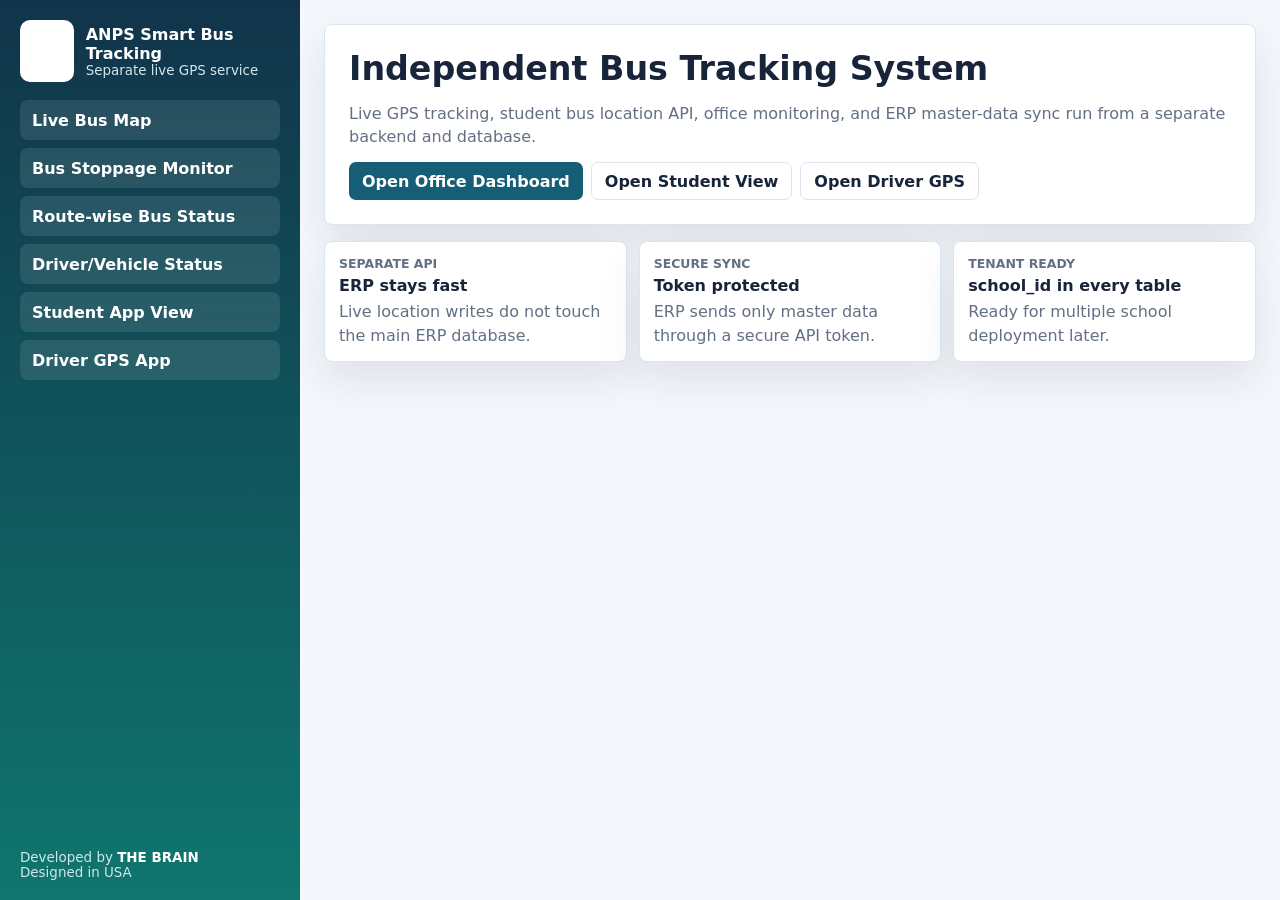
==== smart-bus-tracking/index.html @ 487d120b "Polish smart bus tracking workflow" ====
<!doctype html>
<html lang="en">
<head>
  <meta charset="utf-8">
  <meta name="viewport" content="width=device-width, initial-scale=1">
  <title>ANPS Smart Bus Tracking</title>
  <link rel="stylesheet" href="./smart-bus.css">
</head>
<body>
  <div class="app-shell">
    <aside class="side">
      <div class="brand">
        <div class="logo"><strong>ANPS</strong></div>
        <div><strong>ANPS Smart Bus Tracking</strong><span>Separate live GPS service</span></div>
      </div>
      <nav>
        <a href="./office-live-map.html">Live Bus Map</a>
        <a href="./office-stoppage-monitor.html">Bus Stoppage Monitor</a>
        <a href="./office-route-status.html">Route-wise Bus Status</a>
        <a href="./office-driver-vehicle-status.html">Driver/Vehicle Status</a>
        <a href="./student-bus-location.html">Student App View</a>
        <a href="./driver-gps.html">Driver GPS App</a>
      </nav>
      <div class="credit">Developed by <b>THE BRAIN</b><br>Designed in USA</div>
    </aside>
    <main class="main">
      <section class="hero">
        <h1>Independent Bus Tracking System</h1>
        <p>Live GPS tracking, student bus location API, office monitoring, and ERP master-data sync run from a separate backend and database.</p>
        <div class="hero-actions">
          <a class="primary" href="./office-live-map.html">Open Office Dashboard</a>
          <a class="ghost" href="./student-bus-location.html">Open Student View</a>
          <a class="ghost" href="./driver-gps.html">Open Driver GPS</a>
        </div>
      </section>
      <section class="cards">
        <article><span>Separate API</span><strong>ERP stays fast</strong><p>Live location writes do not touch the main ERP database.</p></article>
        <article><span>Secure Sync</span><strong>Token protected</strong><p>ERP sends only master data through a secure API token.</p></article>
        <article><span>Tenant Ready</span><strong>school_id in every table</strong><p>Ready for multiple school deployment later.</p></article>
      </section>
    </main>
  </div>
</body>
</html>
---- smart-bus-tracking/smart-bus.css ----
:root{--bg:#f4f7fb;--panel:#fff;--ink:#18243a;--muted:#637083;--line:#dbe4ef;--nav:#11344a;--blue:#155e75;--green:#0f766e;--amber:#b7791f;--red:#b4234b;--shadow:0 18px 42px rgba(27,45,73,.1)}
*{box-sizing:border-box}body{margin:0;min-height:100vh;background:var(--bg);color:var(--ink);font-family:Inter,system-ui,-apple-system,BlinkMacSystemFont,"Segoe UI",sans-serif}a{color:inherit}button,input{font:inherit}.app-shell{display:grid;grid-template-columns:300px minmax(0,1fr);min-height:100vh}.side{position:sticky;top:0;height:100vh;display:flex;flex-direction:column;gap:18px;padding:20px;background:linear-gradient(180deg,var(--nav),#0f766e);color:#fff}.brand{display:flex;align-items:center;gap:12px}.logo{display:grid;place-items:center;width:62px;height:62px;padding:4px;border-radius:10px;background:#fff;overflow:hidden}.logo img{width:100%;height:100%;object-fit:contain}.brand span{display:block;color:#d3e6ef;font-size:.84rem}.brand strong{font-size:1rem}nav{display:grid;gap:8px}nav a{min-height:40px;display:flex;align-items:center;padding:0 12px;border-radius:8px;background:rgba(255,255,255,.1);text-decoration:none;font-weight:900}nav a.active,nav a:hover{background:#fff;color:var(--blue)}.credit{margin-top:auto;color:#d3e6ef;font-size:.84rem}.credit b{color:#fff}.main{min-width:0;padding:24px}.top{display:flex;justify-content:space-between;gap:16px;align-items:flex-start;margin-bottom:16px}h1,h2,h3,p{margin:0}h1{font-size:clamp(1.45rem,2.6vw,2.25rem)}h2{font-size:1.1rem}p{color:var(--muted);line-height:1.45}.actions,.hero-actions{display:flex;gap:8px;flex-wrap:wrap}.primary,.ghost{min-height:38px;display:inline-flex;align-items:center;justify-content:center;border-radius:7px;padding:0 13px;font-weight:900;text-decoration:none}.primary{border:0;background:var(--blue);color:#fff}.ghost{border:1px solid var(--line);background:#fff;color:var(--ink)}.metrics,.cards{display:grid;grid-template-columns:repeat(4,minmax(0,1fr));gap:12px;margin-bottom:16px}.metric,.panel,.cards article,.hero{border:1px solid var(--line);border-radius:8px;background:#fff;box-shadow:var(--shadow)}.metric,.cards article{display:grid;gap:5px;padding:14px}.metric span,.cards span{color:var(--muted);font-size:.78rem;font-weight:900;text-transform:uppercase}.metric strong{font-size:1.45rem}.hero{display:grid;gap:14px;padding:24px;margin-bottom:16px}.cards{grid-template-columns:repeat(3,minmax(0,1fr))}.grid{display:grid;grid-template-columns:minmax(0,1.35fr) minmax(340px,.75fr);gap:16px}.panel{overflow:hidden}.panel-head{display:flex;justify-content:space-between;gap:12px;align-items:center;padding:14px 16px;border-bottom:1px solid var(--line)}.map{position:relative;min-height:540px;background:#e5e7eb;overflow:hidden}.google-map{position:absolute;inset:0;width:100%;height:100%;border:0}.bus-pin{position:absolute;left:50%;top:50%;z-index:2;display:grid;place-items:center;transform:translate(-50%,-50%) rotate(-28deg);transition:transform .5s ease}.bus-pin img{width:31px;filter:drop-shadow(1px 5px 4px rgba(15,23,42,.34))}.bus-pin b{position:absolute;top:100%;left:50%;transform:translateX(-50%);margin-top:4px;padding:3px 7px;border-radius:999px;background:#fff;color:var(--blue);box-shadow:0 8px 18px rgba(15,23,42,.16);font-size:.72rem;white-space:nowrap}.list{display:grid;gap:9px;padding:14px}.item{display:grid;gap:5px;width:100%;border:1px solid var(--line);border-radius:8px;background:#fff;padding:12px;text-align:left;color:var(--ink)}.item.active{border-color:var(--blue);box-shadow:0 0 0 3px rgba(21,94,117,.12)}.item small{color:var(--muted)}.detail{display:grid;gap:10px;padding:14px 16px}.detail article{display:grid;grid-template-columns:128px 1fr;gap:10px;padding:10px;border:1px solid var(--line);border-radius:7px;background:#f8fbff}.detail span{color:var(--muted);font-weight:900}.table{overflow:auto}.table table{width:100%;border-collapse:collapse;min-width:760px}th,td{padding:12px;border-bottom:1px solid var(--line);text-align:left;white-space:nowrap}th{color:var(--muted);font-size:.8rem;text-transform:uppercase}.status{display:inline-flex;min-height:24px;align-items:center;border-radius:999px;padding:0 9px;font-size:.78rem;font-weight:950}.running,.started,.reached{background:#e9f8ef;color:#12694d}.delayed{background:#fff4df;color:#9a5b07}.offline{background:#fff1f3;color:#9f2748}.mobile-wrap{min-height:100vh;display:grid;place-items:center;padding:18px;background:#dfe8f2}.phone{width:min(420px,100%);min-height:760px;border-radius:28px;background:#fff;box-shadow:0 22px 60px rgba(20,35,58,.22);overflow:hidden;border:8px solid #152033}.phone-head{padding:18px;background:linear-gradient(135deg,var(--blue),var(--green));color:#fff}.phone-body{display:grid;gap:14px;padding:16px}.input-row{display:flex;gap:8px}.input-row input{min-width:0;flex:1;border:1px solid var(--line);border-radius:8px;padding:0 12px;min-height:40px}.mini-map{position:relative;min-height:300px;border-radius:12px;overflow:hidden;background:#e5e7eb}.student-card{display:grid;gap:8px;border:1px solid var(--line);border-radius:8px;padding:12px;background:#f8fbff}.student-row{display:flex;justify-content:space-between;gap:10px}.student-row span{color:var(--muted);font-weight:800}.empty{padding:18px;color:var(--muted)}
@media(max-width:920px){.app-shell{grid-template-columns:1fr}.side{position:relative;height:auto}.grid,.metrics,.cards{grid-template-columns:1fr}.map{min-height:420px}.top{display:grid}.main{padding:16px}}
.phone-head{display:grid;gap:5px}.phone-head p{color:#dff4f0}.app-kicker{font-size:.75rem;font-weight:900;letter-spacing:.08em;text-transform:uppercase;color:#bfe9e1}.input-row[hidden],.mini-map[hidden]{display:none}.student-message{padding:10px 12px;border-radius:8px;background:#edf7f6;color:var(--green);font-size:.86rem;font-weight:800}.student-row{display:grid;grid-template-columns:105px minmax(0,1fr);align-items:start}.student-row strong{text-align:right;overflow-wrap:anywhere}.refresh-wide{width:100%}.student-footer{text-align:center;color:var(--muted);font-size:.82rem}.student-footer strong{color:var(--ink)}
.driver-phone{min-height:0}.driver-field{display:grid;gap:6px}.driver-field span{color:var(--muted);font-size:.8rem;font-weight:900}.driver-field input,.driver-field select{width:100%;min-height:44px;border:1px solid var(--line);border-radius:8px;background:#fff;padding:0 12px;font:inherit;color:var(--ink)}.driver-actions{display:grid;grid-template-columns:1fr 1fr;gap:10px}.danger{min-height:44px;border:0;border-radius:7px;background:var(--red);color:#fff;font-weight:900}.primary:disabled,.danger:disabled{cursor:not-allowed;opacity:.5}.driver-readout{margin-top:2px}.driver-note{font-size:.78rem}.driver-error{background:#fff1f3;color:var(--red)}
.phone-back{width:max-content;display:inline-flex;align-items:center;min-height:30px;margin-bottom:6px;padding:0 10px;border:1px solid rgba(255,255,255,.45);border-radius:999px;color:#fff;text-decoration:none;font-size:.78rem;font-weight:900;background:rgba(255,255,255,.14)}
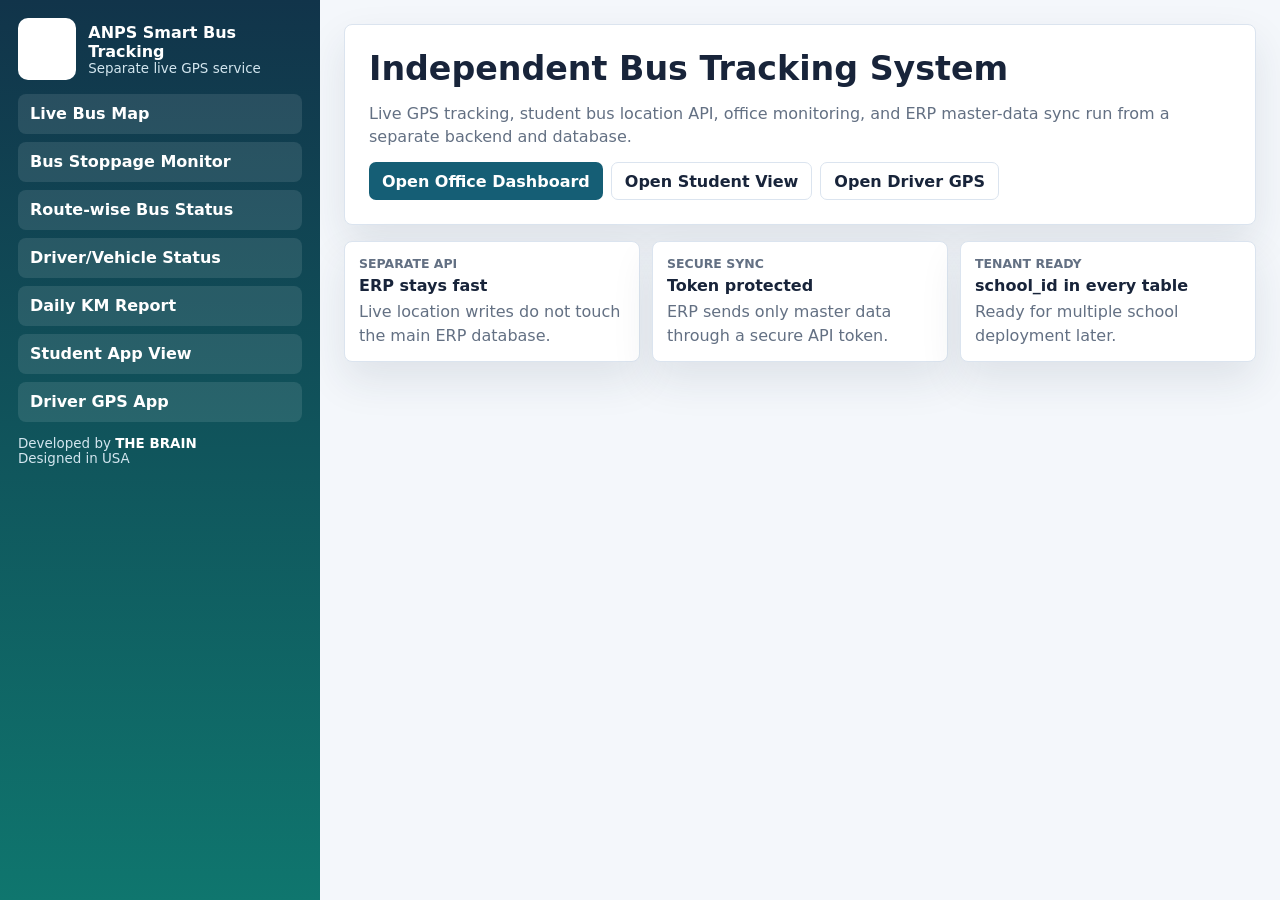
==== commit 4f388138: "Add smart bus daily km report" ====
--- a/smart-bus-tracking/index.html
+++ b/smart-bus-tracking/index.html
@@ -18,6 +18,7 @@
         <a href="./office-stoppage-monitor.html">Bus Stoppage Monitor</a>
         <a href="./office-route-status.html">Route-wise Bus Status</a>
         <a href="./office-driver-vehicle-status.html">Driver/Vehicle Status</a>
+        <a href="./office-daily-km-report.html">Daily KM Report</a>
         <a href="./student-bus-location.html">Student App View</a>
         <a href="./driver-gps.html">Driver GPS App</a>
       </nav>
--- a/smart-bus-tracking/smart-bus.css
+++ b/smart-bus-tracking/smart-bus.css
@@ -1,6 +1,39 @@
 :root{--bg:#f4f7fb;--panel:#fff;--ink:#18243a;--muted:#637083;--line:#dbe4ef;--nav:#11344a;--blue:#155e75;--green:#0f766e;--amber:#b7791f;--red:#b4234b;--shadow:0 18px 42px rgba(27,45,73,.1)}
-*{box-sizing:border-box}body{margin:0;min-height:100vh;background:var(--bg);color:var(--ink);font-family:Inter,system-ui,-apple-system,BlinkMacSystemFont,"Segoe UI",sans-serif}a{color:inherit}button,input{font:inherit}.app-shell{display:grid;grid-template-columns:300px minmax(0,1fr);min-height:100vh}.side{position:sticky;top:0;height:100vh;display:flex;flex-direction:column;gap:18px;padding:20px;background:linear-gradient(180deg,var(--nav),#0f766e);color:#fff}.brand{display:flex;align-items:center;gap:12px}.logo{display:grid;place-items:center;width:62px;height:62px;padding:4px;border-radius:10px;background:#fff;overflow:hidden}.logo img{width:100%;height:100%;object-fit:contain}.brand span{display:block;color:#d3e6ef;font-size:.84rem}.brand strong{font-size:1rem}nav{display:grid;gap:8px}nav a{min-height:40px;display:flex;align-items:center;padding:0 12px;border-radius:8px;background:rgba(255,255,255,.1);text-decoration:none;font-weight:900}nav a.active,nav a:hover{background:#fff;color:var(--blue)}.credit{margin-top:auto;color:#d3e6ef;font-size:.84rem}.credit b{color:#fff}.main{min-width:0;padding:24px}.top{display:flex;justify-content:space-between;gap:16px;align-items:flex-start;margin-bottom:16px}h1,h2,h3,p{margin:0}h1{font-size:clamp(1.45rem,2.6vw,2.25rem)}h2{font-size:1.1rem}p{color:var(--muted);line-height:1.45}.actions,.hero-actions{display:flex;gap:8px;flex-wrap:wrap}.primary,.ghost{min-height:38px;display:inline-flex;align-items:center;justify-content:center;border-radius:7px;padding:0 13px;font-weight:900;text-decoration:none}.primary{border:0;background:var(--blue);color:#fff}.ghost{border:1px solid var(--line);background:#fff;color:var(--ink)}.metrics,.cards{display:grid;grid-template-columns:repeat(4,minmax(0,1fr));gap:12px;margin-bottom:16px}.metric,.panel,.cards article,.hero{border:1px solid var(--line);border-radius:8px;background:#fff;box-shadow:var(--shadow)}.metric,.cards article{display:grid;gap:5px;padding:14px}.metric span,.cards span{color:var(--muted);font-size:.78rem;font-weight:900;text-transform:uppercase}.metric strong{font-size:1.45rem}.hero{display:grid;gap:14px;padding:24px;margin-bottom:16px}.cards{grid-template-columns:repeat(3,minmax(0,1fr))}.grid{display:grid;grid-template-columns:minmax(0,1.35fr) minmax(340px,.75fr);gap:16px}.panel{overflow:hidden}.panel-head{display:flex;justify-content:space-between;gap:12px;align-items:center;padding:14px 16px;border-bottom:1px solid var(--line)}.map{position:relative;min-height:540px;background:#e5e7eb;overflow:hidden}.google-map{position:absolute;inset:0;width:100%;height:100%;border:0}.bus-pin{position:absolute;left:50%;top:50%;z-index:2;display:grid;place-items:center;transform:translate(-50%,-50%) rotate(-28deg);transition:transform .5s ease}.bus-pin img{width:31px;filter:drop-shadow(1px 5px 4px rgba(15,23,42,.34))}.bus-pin b{position:absolute;top:100%;left:50%;transform:translateX(-50%);margin-top:4px;padding:3px 7px;border-radius:999px;background:#fff;color:var(--blue);box-shadow:0 8px 18px rgba(15,23,42,.16);font-size:.72rem;white-space:nowrap}.list{display:grid;gap:9px;padding:14px}.item{display:grid;gap:5px;width:100%;border:1px solid var(--line);border-radius:8px;background:#fff;padding:12px;text-align:left;color:var(--ink)}.item.active{border-color:var(--blue);box-shadow:0 0 0 3px rgba(21,94,117,.12)}.item small{color:var(--muted)}.detail{display:grid;gap:10px;padding:14px 16px}.detail article{display:grid;grid-template-columns:128px 1fr;gap:10px;padding:10px;border:1px solid var(--line);border-radius:7px;background:#f8fbff}.detail span{color:var(--muted);font-weight:900}.table{overflow:auto}.table table{width:100%;border-collapse:collapse;min-width:760px}th,td{padding:12px;border-bottom:1px solid var(--line);text-align:left;white-space:nowrap}th{color:var(--muted);font-size:.8rem;text-transform:uppercase}.status{display:inline-flex;min-height:24px;align-items:center;border-radius:999px;padding:0 9px;font-size:.78rem;font-weight:950}.running,.started,.reached{background:#e9f8ef;color:#12694d}.delayed{background:#fff4df;color:#9a5b07}.offline{background:#fff1f3;color:#9f2748}.mobile-wrap{min-height:100vh;display:grid;place-items:center;padding:18px;background:#dfe8f2}.phone{width:min(420px,100%);min-height:760px;border-radius:28px;background:#fff;box-shadow:0 22px 60px rgba(20,35,58,.22);overflow:hidden;border:8px solid #152033}.phone-head{padding:18px;background:linear-gradient(135deg,var(--blue),var(--green));color:#fff}.phone-body{display:grid;gap:14px;padding:16px}.input-row{display:flex;gap:8px}.input-row input{min-width:0;flex:1;border:1px solid var(--line);border-radius:8px;padding:0 12px;min-height:40px}.mini-map{position:relative;min-height:300px;border-radius:12px;overflow:hidden;background:#e5e7eb}.student-card{display:grid;gap:8px;border:1px solid var(--line);border-radius:8px;padding:12px;background:#f8fbff}.student-row{display:flex;justify-content:space-between;gap:10px}.student-row span{color:var(--muted);font-weight:800}.empty{padding:18px;color:var(--muted)}
-@media(max-width:920px){.app-shell{grid-template-columns:1fr}.side{position:relative;height:auto}.grid,.metrics,.cards{grid-template-columns:1fr}.map{min-height:420px}.top{display:grid}.main{padding:16px}}
+*{box-sizing:border-box}body{margin:0;min-height:100vh;background:var(--bg);color:var(--ink);font-family:Inter,system-ui,-apple-system,BlinkMacSystemFont,"Segoe UI",sans-serif}a{color:inherit}button,input{font:inherit}.app-shell{display:grid;grid-template-columns:320px minmax(0,1fr);min-height:100vh}.side{position:sticky;top:0;height:100vh;display:flex;flex-direction:column;gap:14px;padding:18px;background:linear-gradient(180deg,var(--nav),#0f766e);color:#fff;overflow-y:auto}.side::-webkit-scrollbar{width:8px}.side::-webkit-scrollbar-thumb{border-radius:999px;background:rgba(255,255,255,.28)}.brand{display:flex;align-items:center;gap:12px;flex-shrink:0}.logo{display:grid;place-items:center;width:62px;height:62px;padding:4px;border-radius:10px;background:#fff;overflow:hidden}.logo img{width:100%;height:100%;object-fit:contain}.brand span{display:block;color:#d3e6ef;font-size:.84rem}.brand strong{font-size:1rem}nav{display:grid;gap:8px;flex-shrink:0}nav a{min-height:40px;display:flex;align-items:center;padding:0 12px;border-radius:8px;background:rgba(255,255,255,.1);text-decoration:none;font-weight:900;line-height:1.15}nav a.active,nav a:hover{background:#fff;color:var(--blue)}.credit{flex-shrink:0;color:#d3e6ef;font-size:.84rem}.credit b{color:#fff}.main{min-width:0;padding:24px}.top{display:flex;justify-content:space-between;gap:16px;align-items:flex-start;margin-bottom:16px}h1,h2,h3,p{margin:0}h1{font-size:clamp(1.45rem,2.6vw,2.25rem)}h2{font-size:1.1rem}p{color:var(--muted);line-height:1.45}.actions,.hero-actions{display:flex;gap:8px;flex-wrap:wrap}.primary,.ghost{min-height:38px;display:inline-flex;align-items:center;justify-content:center;border-radius:7px;padding:0 13px;font-weight:900;text-decoration:none}.primary{border:0;background:var(--blue);color:#fff}.ghost{border:1px solid var(--line);background:#fff;color:var(--ink)}.metrics,.cards{display:grid;grid-template-columns:repeat(4,minmax(0,1fr));gap:12px;margin-bottom:16px}.metric,.panel,.cards article,.hero{border:1px solid var(--line);border-radius:8px;background:#fff;box-shadow:var(--shadow)}.metric,.cards article{display:grid;gap:5px;padding:14px}.metric span,.cards span{color:var(--muted);font-size:.78rem;font-weight:900;text-transform:uppercase}.metric strong{font-size:1.45rem}.hero{display:grid;gap:14px;padding:24px;margin-bottom:16px}.cards{grid-template-columns:repeat(3,minmax(0,1fr))}.grid{display:grid;grid-template-columns:minmax(0,1.35fr) minmax(340px,.75fr);gap:16px}.panel{overflow:hidden}.panel-head{display:flex;justify-content:space-between;gap:12px;align-items:center;padding:14px 16px;border-bottom:1px solid var(--line)}.map{position:relative;min-height:540px;background:#e5e7eb;overflow:hidden}.google-map{position:absolute;inset:0;width:100%;height:100%;border:0}.bus-pin{position:absolute;left:50%;top:50%;z-index:2;display:grid;place-items:center;transform:translate(-50%,-50%) rotate(-28deg);transition:transform .5s ease}.bus-pin img{width:31px;filter:drop-shadow(1px 5px 4px rgba(15,23,42,.34))}.bus-pin b{position:absolute;top:100%;left:50%;transform:translateX(-50%);margin-top:4px;padding:3px 7px;border-radius:999px;background:#fff;color:var(--blue);box-shadow:0 8px 18px rgba(15,23,42,.16);font-size:.72rem;white-space:nowrap}.list{flex:1;min-height:180px;display:grid;align-content:start;gap:8px;margin-right:-6px;padding:10px 6px 12px 0;overflow-y:auto;border-top:1px solid rgba(255,255,255,.16);border-bottom:1px solid rgba(255,255,255,.16)}.list::-webkit-scrollbar{width:8px}.list::-webkit-scrollbar-thumb{border-radius:999px;background:rgba(255,255,255,.35)}.vehicle-list-head{position:sticky;top:0;z-index:1;display:flex;align-items:center;justify-content:space-between;gap:10px;padding:8px 8px 7px;background:linear-gradient(180deg,rgba(17,52,74,.98),rgba(17,52,74,.88));backdrop-filter:blur(8px);color:#d3e6ef;font-size:.74rem;font-weight:950;letter-spacing:.04em;text-transform:uppercase}.vehicle-list-head strong{display:inline-flex;min-width:26px;height:24px;align-items:center;justify-content:center;border-radius:999px;background:#fff;color:var(--blue)}.item{display:grid;gap:6px;width:100%;border:1px solid rgba(255,255,255,.2);border-radius:8px;background:rgba(255,255,255,.94);padding:10px 11px;text-align:left;color:var(--ink);box-shadow:0 8px 20px rgba(0,0,0,.08)}.item.active{border-color:#fff;box-shadow:0 0 0 3px rgba(255,255,255,.22),0 10px 24px rgba(0,0,0,.14)}.item-title{display:flex;align-items:center;justify-content:space-between;gap:8px}.item-title strong{min-width:0;overflow:hidden;text-overflow:ellipsis;white-space:nowrap}.item small{color:var(--muted);line-height:1.25;overflow:hidden;text-overflow:ellipsis;white-space:nowrap}.detail{display:grid;gap:10px;padding:14px 16px}.detail article{display:grid;grid-template-columns:128px 1fr;gap:10px;padding:10px;border:1px solid var(--line);border-radius:7px;background:#f8fbff}.detail span{color:var(--muted);font-weight:900}.table{overflow:auto}.table table{width:100%;border-collapse:collapse;min-width:760px}th,td{padding:12px;border-bottom:1px solid var(--line);text-align:left;white-space:nowrap}th{color:var(--muted);font-size:.8rem;text-transform:uppercase}.status{display:inline-flex;min-height:24px;align-items:center;border-radius:999px;padding:0 9px;font-size:.78rem;font-weight:950;font-style:normal}.running,.started,.reached{background:#e9f8ef;color:#12694d}.delayed{background:#fff4df;color:#9a5b07}.offline{background:#fff1f3;color:#9f2748}.no-gps{background:#eef4f7;color:#516070}.mobile-wrap{min-height:100vh;display:grid;place-items:center;padding:18px;background:#dfe8f2}.phone{width:min(420px,100%);min-height:760px;border-radius:28px;background:#fff;box-shadow:0 22px 60px rgba(20,35,58,.22);overflow:hidden;border:8px solid #152033}.phone-head{padding:18px;background:linear-gradient(135deg,var(--blue),var(--green));color:#fff}.phone-body{display:grid;gap:14px;padding:16px}.input-row{display:flex;gap:8px}.input-row input{min-width:0;flex:1;border:1px solid var(--line);border-radius:8px;padding:0 12px;min-height:40px}.mini-map{position:relative;min-height:300px;border-radius:12px;overflow:hidden;background:#e5e7eb}.student-card{display:grid;gap:8px;border:1px solid var(--line);border-radius:8px;padding:12px;background:#f8fbff}.student-row{display:flex;justify-content:space-between;gap:10px}.student-row span{color:var(--muted);font-weight:800}.empty{padding:18px;color:var(--muted)}
+@media(max-width:920px){.app-shell{grid-template-columns:1fr}.side{position:relative;height:auto;overflow:visible}.list{max-height:360px;flex:auto}.grid,.metrics,.cards{grid-template-columns:1fr}.map{min-height:420px}.top{display:grid}.main{padding:16px}}
 .phone-head{display:grid;gap:5px}.phone-head p{color:#dff4f0}.app-kicker{font-size:.75rem;font-weight:900;letter-spacing:.08em;text-transform:uppercase;color:#bfe9e1}.input-row[hidden],.mini-map[hidden]{display:none}.student-message{padding:10px 12px;border-radius:8px;background:#edf7f6;color:var(--green);font-size:.86rem;font-weight:800}.student-row{display:grid;grid-template-columns:105px minmax(0,1fr);align-items:start}.student-row strong{text-align:right;overflow-wrap:anywhere}.refresh-wide{width:100%}.student-footer{text-align:center;color:var(--muted);font-size:.82rem}.student-footer strong{color:var(--ink)}
-.driver-phone{min-height:0}.driver-field{display:grid;gap:6px}.driver-field span{color:var(--muted);font-size:.8rem;font-weight:900}.driver-field input,.driver-field select{width:100%;min-height:44px;border:1px solid var(--line);border-radius:8px;background:#fff;padding:0 12px;font:inherit;color:var(--ink)}.driver-actions{display:grid;grid-template-columns:1fr 1fr;gap:10px}.danger{min-height:44px;border:0;border-radius:7px;background:var(--red);color:#fff;font-weight:900}.primary:disabled,.danger:disabled{cursor:not-allowed;opacity:.5}.driver-readout{margin-top:2px}.driver-note{font-size:.78rem}.driver-error{background:#fff1f3;color:var(--red)}
+.driver-phone{min-height:0}.driver-field{display:grid;gap:6px}.driver-field span{color:var(--muted);font-size:.8rem;font-weight:900}.driver-field input,.driver-field select{width:100%;min-height:44px;border:1px solid var(--line);border-radius:8px;background:#fff;padding:0 12px;font:inherit;color:var(--ink)}.driver-route-preview{display:grid;gap:3px;margin-top:-6px;border:1px solid #d9eef0;border-radius:8px;background:#f3fbfb;padding:10px 12px;color:var(--ink);font-size:.86rem}.driver-route-preview strong{display:block;overflow-wrap:anywhere}.driver-route-preview span{color:var(--muted);font-weight:800}.driver-actions{display:grid;grid-template-columns:1fr 1fr;gap:10px}.danger{min-height:44px;border:0;border-radius:7px;background:var(--red);color:#fff;font-weight:900}.primary:disabled,.danger:disabled{cursor:not-allowed;opacity:.5}.driver-readout{margin-top:2px}.driver-note{font-size:.78rem}.driver-error{background:#fff1f3;color:var(--red)}
 .phone-back{width:max-content;display:inline-flex;align-items:center;min-height:30px;margin-bottom:6px;padding:0 10px;border:1px solid rgba(255,255,255,.45);border-radius:999px;color:#fff;text-decoration:none;font-size:.78rem;font-weight:900;background:rgba(255,255,255,.14)}
+.cache-note{border:1px solid #f2d48a;background:#fff8e6;color:#8a5a07;border-radius:7px;font-weight:800}
+.login-link{margin-top:10px;width:max-content}.office-login-phone{min-height:0}.office-login-form{display:grid;gap:12px}
+.multi-bus-map{position:absolute;inset:0;overflow:hidden;background:#d9e6e8}.road-map-frame{position:absolute;inset:0;width:100%;height:100%;border:0}.map-marker-layer{position:absolute;inset:0;pointer-events:none}.map-bus-marker{position:absolute;z-index:3;display:grid;place-items:center;gap:2px;min-width:60px;transform:translate(-50%,-100%);border:0;background:transparent;color:var(--blue);font-weight:950;cursor:pointer;pointer-events:auto}.map-bus-marker img{width:20px;filter:drop-shadow(1px 5px 4px rgba(15,23,42,.35))}.map-bus-marker span{max-width:86px;overflow:hidden;text-overflow:ellipsis;white-space:nowrap;border-radius:999px;background:#fff;padding:2px 6px;box-shadow:0 8px 18px rgba(15,23,42,.18);font-size:.65rem}.map-bus-marker.active span{background:var(--blue);color:#fff}.map-bus-marker.active img{width:25px}.map-attribution{position:absolute;right:10px;bottom:8px;z-index:4;border-radius:999px;background:rgba(255,255,255,.88);padding:4px 8px;color:var(--muted);font-size:.72rem;font-weight:800}.map-empty{position:absolute;inset:0;display:grid;place-content:center;gap:8px;padding:24px;text-align:center;color:var(--muted);background:linear-gradient(135deg,#eef5f8,#dfe8f2)}.map-empty strong{color:var(--ink);font-size:1.2rem}.map-empty span{max-width:360px;line-height:1.45}
+.map-actions{display:flex;align-items:center;justify-content:flex-end;gap:8px;flex-wrap:wrap}.map-control{width:38px;padding:0;font-size:1.15rem}.ghost.is-active{border-color:var(--green);background:var(--green);color:#fff}.map-mode-badge{position:absolute;left:12px;top:12px;z-index:4;border-radius:999px;background:rgba(17,52,74,.92);color:#fff;padding:7px 11px;font-size:.78rem;font-weight:950;box-shadow:0 10px 22px rgba(15,23,42,.18)}.map-fullscreen-btn{white-space:nowrap}.map-fullscreen-mode{overflow:hidden}.map-fullscreen-mode .side,.map-fullscreen-mode .top,.map-fullscreen-mode .metrics,.map-fullscreen-mode .grid>.panel:not(.map-panel),.map-fullscreen-mode .main>.panel:not(.map-panel){display:none}.map-fullscreen-mode .app-shell{display:block;min-height:100vh}.map-fullscreen-mode .main{padding:0}.map-fullscreen-mode .grid{display:block}.map-fullscreen-mode .map-panel{height:100vh;border:0;border-radius:0;box-shadow:none}.map-fullscreen-mode .map-panel .panel-head{position:absolute;top:14px;left:14px;right:14px;z-index:5;border:0;border-radius:8px;background:rgba(255,255,255,.9);box-shadow:0 10px 24px rgba(15,23,42,.16)}.map-fullscreen-mode .map{height:100vh;min-height:100vh}
+@media(max-width:620px){.map-panel .panel-head{display:grid;align-items:start}.map-actions{justify-content:start}.map-actions .ghost:not(.map-control){min-width:136px}}
+.side .list{gap:6px;padding-top:8px}.side .item{gap:4px;padding:8px 9px;border-radius:7px;box-shadow:0 5px 14px rgba(0,0,0,.07)}.side .item-title{gap:6px}.side .item-title strong{font-size:.9rem;line-height:1.15}.side .item small{font-size:.74rem;line-height:1.2}.side .status{min-height:20px;padding:0 7px;font-size:.66rem;letter-spacing:.01em}.side .vehicle-list-head{padding:6px 8px;font-size:.68rem}.side .vehicle-list-head strong{min-width:23px;height:21px}
+.link-button{min-height:30px;border:1px solid var(--line);border-radius:7px;background:#f8fbff;color:var(--blue);padding:0 10px;font-size:.78rem;font-weight:950;cursor:pointer}.link-button:hover{border-color:var(--blue);background:#eaf7fb}.link-button:disabled{cursor:not-allowed;opacity:.55}
+
+.driver-code-panel{margin-bottom:16px}.driver-code-form{display:grid;grid-template-columns:minmax(180px,280px) max-content minmax(0,1fr);align-items:end;gap:12px;padding:14px 16px}.driver-code-form .empty{padding:0;color:var(--muted);font-weight:800}@media(max-width:720px){.driver-code-form{grid-template-columns:1fr}}
+.gps-connection{display:flex;align-items:center;gap:9px;border:1px solid var(--line);border-radius:8px;background:#f8fbff;padding:10px 12px;font-size:.86rem}.gps-connection span{width:13px;height:13px;border-radius:50%;background:#94a3b8;box-shadow:0 0 0 4px rgba(148,163,184,.16)}.gps-connection strong{color:var(--ink)}.gps-connection.is-connecting span{background:#d97706;box-shadow:0 0 0 4px rgba(217,119,6,.16)}.gps-connection.is-connected{border-color:#b7ead1;background:#eefbf4}.gps-connection.is-connected span{background:#16a34a;box-shadow:0 0 0 4px rgba(22,163,74,.16)}.gps-connection.is-error{border-color:#fac8d4;background:#fff1f3}.gps-connection.is-error span{background:#b4234b;box-shadow:0 0 0 4px rgba(180,35,75,.16)}
+.distance-filter-panel .panel-head{align-items:end}.distance-date-field{min-width:180px}.distance-date-field input{min-height:38px;border:1px solid var(--line);border-radius:7px;padding:0 10px;background:#fff;color:var(--ink);font-weight:800}.distance-filter-panel strong{color:var(--blue)}@media(max-width:720px){.distance-filter-panel .panel-head{display:grid}.distance-date-field{min-width:0;width:100%}}
+
+body:has(.driver-phone){background:#eef4f6}
+.driver-phone{width:min(100%,560px);min-height:100vh;border:0;border-radius:0;box-shadow:none}
+.driver-phone .phone-head{position:sticky;top:0;z-index:10;padding:18px 18px 16px;background:#155e75;box-shadow:0 10px 28px rgba(15,23,42,.14)}
+.driver-phone .phone-head h1{font-size:1.55rem;letter-spacing:0;line-height:1.15}
+.driver-phone .phone-head p{font-size:.95rem;color:#dff4f0}
+.driver-phone .app-kicker{color:#bfe9e1;font-size:.72rem}
+.driver-phone .phone-body{gap:12px;padding:14px 16px 24px;background:#fff}
+.driver-phone .student-message{border:1px solid #cce7e2;background:#f2faf8;color:#0f766e;padding:9px 11px;font-size:.85rem}
+.driver-phone .gps-connection{min-height:46px;border-radius:7px;padding:9px 11px;background:#f8fbff}
+.driver-phone .gps-connection span{width:11px;height:11px}
+.driver-phone .driver-field{gap:5px}
+.driver-phone .driver-field span{font-size:.76rem;letter-spacing:.01em}
+.driver-phone .driver-field input,.driver-phone .driver-field select{min-height:42px;border-radius:7px;font-size:1rem}
+.driver-phone .driver-route-preview{margin-top:-4px;border-radius:7px;padding:9px 11px;background:#f6fbfb}
+.driver-phone .ghost,.driver-phone .primary,.driver-phone .danger{min-height:44px;border-radius:7px;font-size:1rem}
+.driver-phone .driver-actions{position:sticky;bottom:0;z-index:9;margin:2px -16px -24px;padding:10px 16px 14px;background:rgba(255,255,255,.96);box-shadow:0 -10px 24px rgba(15,23,42,.08);backdrop-filter:blur(10px)}
+.driver-phone .driver-readout{background:#f8fafc}
+.driver-phone .driver-note{padding-bottom:72px;font-size:.76rem}
+.driver-phone .student-row{grid-template-columns:94px minmax(0,1fr)}
+@media(min-width:620px){.mobile-wrap:has(.driver-phone){align-items:start;padding:0;background:#eef4f6}.driver-phone{margin:0 auto;border-left:1px solid var(--line);border-right:1px solid var(--line)}}
+@media(max-width:480px){.mobile-wrap:has(.driver-phone){display:block;padding:0;background:#fff}.driver-phone .phone-head{padding:16px 16px 14px}.driver-phone .phone-head h1{font-size:1.42rem}.driver-phone .phone-body{padding:12px 14px 22px}.driver-phone .driver-actions{margin-left:-14px;margin-right:-14px;margin-bottom:-22px;padding-left:14px;padding-right:14px}}
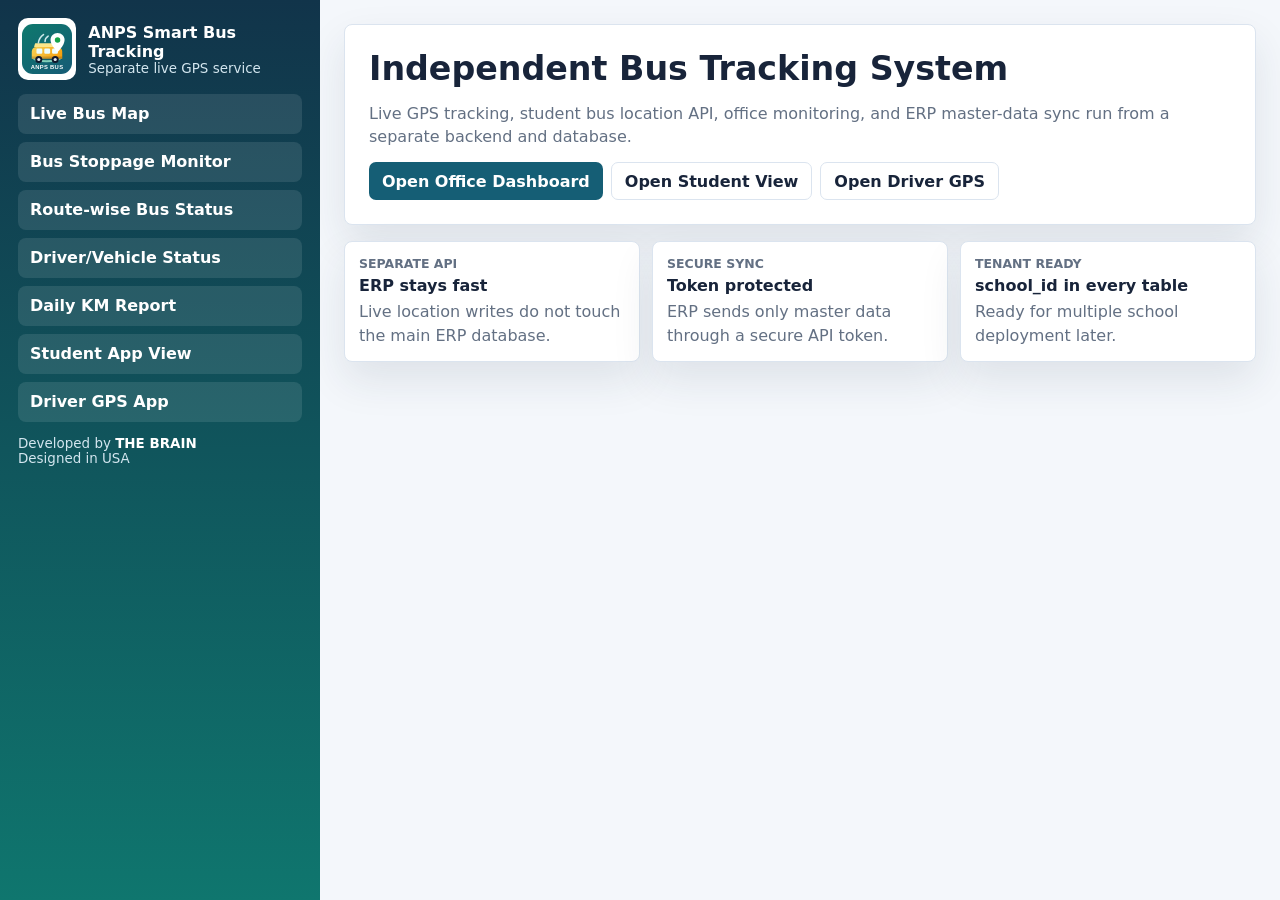
==== commit 37cbd31c: "Add ANPS smart bus logo" ====
--- a/smart-bus-tracking/index.html
+++ b/smart-bus-tracking/index.html
@@ -10,7 +10,7 @@
   <div class="app-shell">
     <aside class="side">
       <div class="brand">
-        <div class="logo"><strong>ANPS</strong></div>
+        <div class="logo"><img src="./anps-smart-bus-logo.svg" alt="ANPS Smart Bus Tracking logo"></div>
         <div><strong>ANPS Smart Bus Tracking</strong><span>Separate live GPS service</span></div>
       </div>
       <nav>
